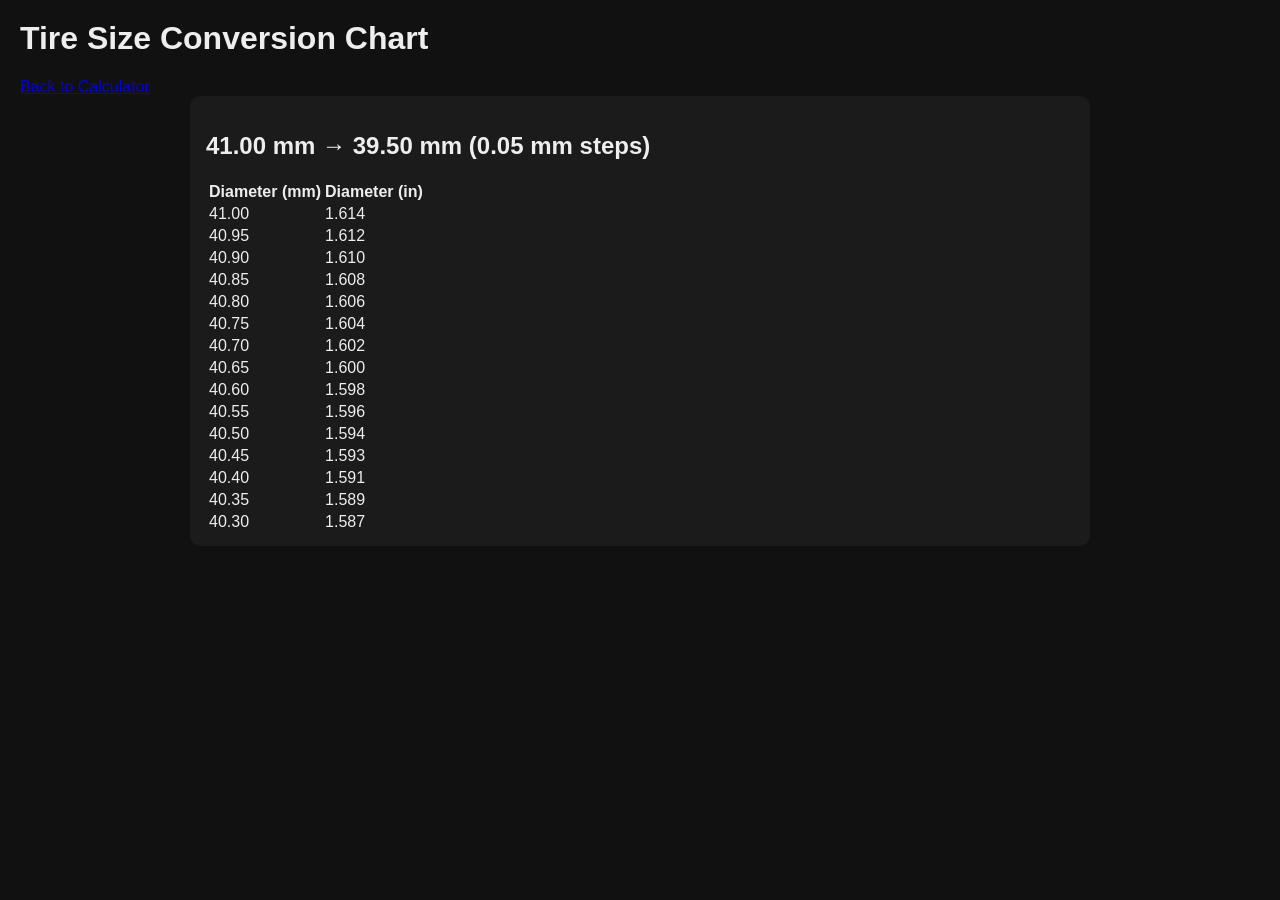
==== tires.html @ 50efd225 "Create tires.html" ====
<!DOCTYPE html>
<html lang="en">
<head>
  <meta charset="UTF-8">
  <title>Tire Size Conversion Chart</title>
  <link rel="stylesheet" href="style.css">
</head>
<body>
  <header>
    <h1>Tire Size Conversion Chart</h1>
    <nav>
      <a href="index.html" class="nav-link">Back to Calculator</a>
    </nav>
  </header>

  <main>
    <section class="card">
      <h2>41.00 mm → 39.50 mm (0.05 mm steps)</h2>
      <div class="scroll-container">
        <table id="tireTable">
          <thead>
            <tr>
              <th>Diameter (mm)</th>
              <th>Diameter (in)</th>
            </tr>
          </thead>
          <tbody>
            <!-- 41.00 → 39.50 mm, 0.05 mm steps -->
            <tr><td>41.00</td><td>1.614</td></tr>
            <tr><td>40.95</td><td>1.612</td></tr>
            <tr><td>40.90</td><td>1.610</td></tr>
            <tr><td>40.85</td><td>1.608</td></tr>
            <tr><td>40.80</td><td>1.606</td></tr>
            <tr><td>40.75</td><td>1.604</td></tr>
            <tr><td>40.70</td><td>1.602</td></tr>
            <tr><td>40.65</td><td>1.600</td></tr>
            <tr><td>40.60</td><td>1.598</td></tr>
            <tr><td>40.55</td><td>1.596</td></tr>
            <tr><td>40.50</td><td>1.594</td></tr>
            <tr><td>40.45</td><td>1.593</td></tr>
            <tr><td>40.40</td><td>1.591</td></tr>
            <tr><td>40.35</td><td>1.589</td></tr>
            <tr><td>40.30</td><td>1.587</td></tr>
            <tr><td>40.25</td><td>1.585</td></tr>
            <tr><td>40.20</td><td>1.583</td></tr>
            <tr><td>40.15</td><td>1.581</td></tr>
            <tr><td>40.10</td><td>1.579</td></tr>
            <tr><td>40.05</td><td>1.577</td></tr>
            <tr><td>40.00</td><td>1.575</td></tr>
            <tr><td>39.95</td><td>1.573</td></tr>
            <tr><td>39.90</td><td>1.571</td></tr>
            <tr><td>39.85</td><td>1.569</td></tr>
            <tr><td>39.80</td><td>1.567</td></tr>
            <tr><td>39.75</td><td>1.565</td></tr>
            <tr><td>39.70</td><td>1.563</td></tr>
            <tr><td>39.65</td><td>1.561</td></tr>
            <tr><td>39.60</td><td>1.559</td></tr>
            <tr><td>39.55</td><td>1.557</td></tr>
            <tr><td>39.50</td><td>1.555</td></tr>
          </tbody>
        </table>
      </div>
    </section>
  </main>
</body>
</html>
---- style.css ----
/* ============================
   GLOBAL
============================ */
body {
  background: #111;
  color: #eee;
  font-family: Arial, sans-serif;
  margin: 0;
  padding: 20px;
}

header h1 {
  margin-top: 0;
}

/* ============================
   CARDS
============================ */

.card {
  background: #1b1b1b;
  padding: 16px;
  margin-bottom: 20px;
  border-radius: 10px;
  /*width: 100%; */
  max-width: 900px;   /* NEW */
  margin: 0 auto;     /* NEW */
  box-sizing: border-box;
}

.input-row {
  display: flex;
  justify-content: space-between;
  gap: 12px;
  margin-bottom: 12px;
}

label {
  display: flex;
  flex-direction: column;
  width: 100%;
}

input,
select {
  padding: 6px;
  background: #222;
  color: #fff;
  border: 1px solid #444;
  border-radius: 6px;
}

/* ============================
   CONVERTED UNIT TEXT
============================ */
.converted {
  font-size: 0.85rem;
  color: #bbb;
  margin-top: 4px;
}

/* ============================
   LOCAL TABLE HEADER + CENTER BUTTON
============================ */
.local-header {
  display: flex;
  justify-content: space-between;
  align-items: center;
  margin-top: 12px;
  margin-bottom: 8px;
}

.center-btn {
  background: #333;
  color: #eee;
  border: 1px solid #555;
  border-radius: 999px;
  padding: 4px 12px;
  font-size: 0.85rem;
  cursor: pointer;
  transition: background 0.15s ease;
}

.center-btn:hover {
  background: #444;
}

/* ============================
   LOCAL TABLE SCROLL CONTAINER
============================ */
.local-scroll {
  width: 100%;
  max-width: 100%;
  max-height: 350px;
  overflow: auto;
  border: 1px solid #333;
  border-radius: 8px;
  box-sizing: border-box;
  scroll-behavior: smooth; /* smooth correction */
}

/* ============================
   LOCAL TABLE
============================ */
#localTable {
  /*width: max-content;  table can exceed card width */
  border-collapse: collapse;
}

#localTable th,
#localTable td {
  padding: 6px 10px;
  border: 1px solid #333;
  text-align: center;
  white-space: nowrap;
}

/* ============================
   COLOR CODING
============================ */
.current-gear {
  background: #00ff00 !important;
  color: #000 !important;
  font-weight: bold;
}

.legal-gear {
  background: #0a4f0a;
  color: #d0ffd0;
}

.illegal-gear {
  background: #1a1a1a;
  color: #666;
}

/* ============================
   ROLLOUT DISPLAY
============================ */
#rolloutPrimary {
  font-size: 1.1rem;
  margin-bottom: 2px;
}

#rolloutSecondary {
  font-size: 0.85rem;
  color: #bbb;
}

/* ============================
   RECOMMENDED TABLE
============================ */
.scroll-container {
  max-height: 350px;
  overflow: auto;
}

#recommended {
  width: 100%;
  border-collapse: collapse;
}

#recommended th,
#recommended td {
  padding: 6px 10px;
  border: 1px solid #333;
  text-align: center;
}

/* Legality text */
.good {
  color: #00ff7f;
}

.bad {
  color: #ff5555;
}
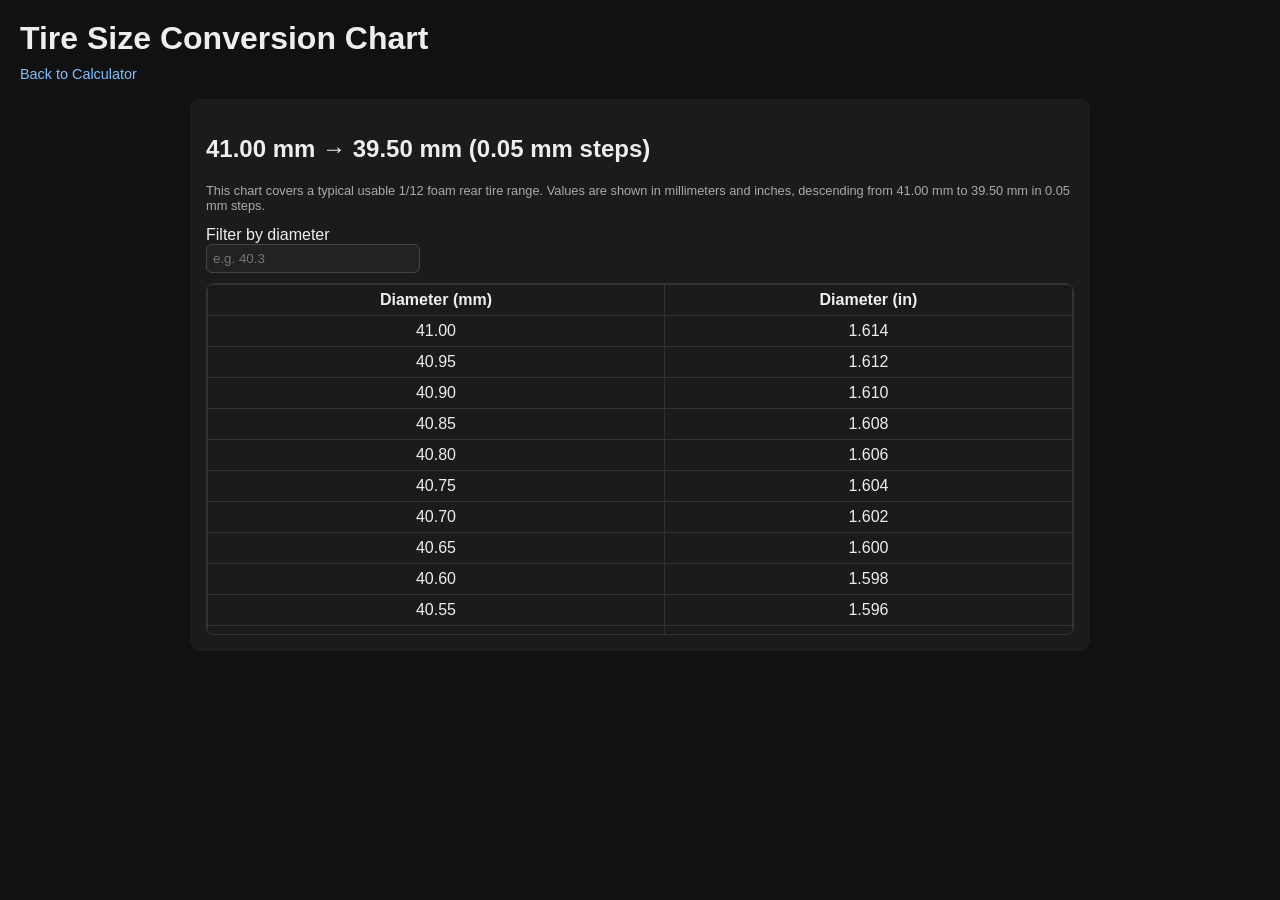
==== commit a067d89b: "Update tires.html" ====
--- a/tires.html
+++ b/tires.html
@@ -16,6 +16,18 @@
   <main>
     <section class="card">
       <h2>41.00 mm → 39.50 mm (0.05 mm steps)</h2>
+      <p class="hint">
+        This chart covers a typical usable 1/12 foam rear tire range. Values are shown in millimeters and inches,
+        descending from 41.00 mm to 39.50 mm in 0.05 mm steps.
+      </p>
+
+      <div class="tire-search">
+        <label>
+          Filter by diameter
+          <input type="text" id="tireFilter" placeholder="e.g. 40.3">
+        </label>
+      </div>
+
       <div class="scroll-container">
         <table id="tireTable">
           <thead>
@@ -25,7 +37,6 @@
             </tr>
           </thead>
           <tbody>
-            <!-- 41.00 → 39.50 mm, 0.05 mm steps -->
             <tr><td>41.00</td><td>1.614</td></tr>
             <tr><td>40.95</td><td>1.612</td></tr>
             <tr><td>40.90</td><td>1.610</td></tr>
@@ -62,5 +73,23 @@
       </div>
     </section>
   </main>
+
+  <script>
+    const tireFilter = document.getElementById("tireFilter");
+    const tireTableBody = document.querySelector("#tireTable tbody");
+
+    tireFilter.addEventListener("input", () => {
+      const q = tireFilter.value.trim().toLowerCase();
+      Array.from(tireTableBody.rows).forEach(row => {
+        const mm = row.cells[0].textContent.toLowerCase();
+        const inch = row.cells[1].textContent.toLowerCase();
+        if (!q || mm.includes(q) || inch.includes(q)) {
+          row.style.display = "";
+        } else {
+          row.style.display = "none";
+        }
+      });
+    });
+  </script>
 </body>
 </html>
--- a/style.css
+++ b/style.css
@@ -1,6 +1,4 @@
-/* ============================
-   GLOBAL
-============================ */
+/* GLOBAL */
 body {
   background: #111;
   color: #eee;
@@ -10,21 +8,35 @@
 }
 
 header h1 {
-  margin-top: 0;
-}
-
-/* ============================
-   CARDS
-============================ */
-
+  margin: 0;
+}
+
+header {
+  margin-bottom: 16px;
+}
+
+nav {
+  margin-top: 8px;
+}
+
+.nav-link {
+  color: #7fbfff;
+  text-decoration: none;
+  font-size: 0.9rem;
+}
+
+.nav-link:hover {
+  text-decoration: underline;
+}
+
+/* CARDS */
 .card {
   background: #1b1b1b;
   padding: 16px;
-  margin-bottom: 20px;
+  margin: 0 auto 20px auto;
   border-radius: 10px;
-  /*width: 100%; */
-  max-width: 900px;   /* NEW */
-  margin: 0 auto;     /* NEW */
+  width: 100%;
+  max-width: 900px;
   box-sizing: border-box;
 }
 
@@ -50,18 +62,14 @@
   border-radius: 6px;
 }
 
-/* ============================
-   CONVERTED UNIT TEXT
-============================ */
+/* CONVERTED UNIT TEXT */
 .converted {
   font-size: 0.85rem;
   color: #bbb;
   margin-top: 4px;
 }
 
-/* ============================
-   LOCAL TABLE HEADER + CENTER BUTTON
-============================ */
+/* LOCAL TABLE HEADER + CENTER BUTTON */
 .local-header {
   display: flex;
   justify-content: space-between;
@@ -85,26 +93,20 @@
   background: #444;
 }
 
-/* ============================
-   LOCAL TABLE SCROLL CONTAINER
-============================ */
+/* LOCAL TABLE CONTAINER */
 .local-scroll {
   width: 100%;
   max-width: 100%;
-  max-height: 350px;
-  overflow: auto;
   border: 1px solid #333;
   border-radius: 8px;
   box-sizing: border-box;
-  scroll-behavior: smooth; /* smooth correction */
-}
-
-/* ============================
-   LOCAL TABLE
-============================ */
+  overflow: hidden;
+}
+
+/* LOCAL TABLE */
 #localTable {
-  /*width: max-content;  table can exceed card width */
   border-collapse: collapse;
+  margin: 0 auto;
 }
 
 #localTable th,
@@ -113,11 +115,30 @@
   border: 1px solid #333;
   text-align: center;
   white-space: nowrap;
-}
-
-/* ============================
-   COLOR CODING
-============================ */
+  background: #1b1b1b;
+}
+
+/* Sticky header row */
+#localTable thead th {
+  position: sticky;
+  top: 0;
+  z-index: 20;
+}
+
+/* Sticky left column */
+#localTable td:first-child,
+#localTable th.sticky-corner {
+  position: sticky;
+  left: 0;
+  z-index: 15;
+}
+
+/* Top-left corner cell */
+#localTable th.sticky-corner {
+  z-index: 30;
+}
+
+/* COLOR CODING */
 .current-gear {
   background: #00ff00 !important;
   color: #000 !important;
@@ -134,9 +155,20 @@
   color: #666;
 }
 
-/* ============================
-   ROLLOUT DISPLAY
-============================ */
+/* Cursor cell (preview) */
+.cursor-cell {
+  outline: 2px solid #00aaff;
+  outline-offset: -2px;
+}
+
+/* Header highlight for selected spur/pinion */
+.header-highlight {
+  background: #2d5f2d !important;
+  color: #d8ffd8 !important;
+  font-weight: bold;
+}
+
+/* ROLLOUT DISPLAY */
 #rolloutPrimary {
   font-size: 1.1rem;
   margin-bottom: 2px;
@@ -147,21 +179,24 @@
   color: #bbb;
 }
 
-/* ============================
-   RECOMMENDED TABLE
-============================ */
+/* RECOMMENDED & TIRE TABLES */
 .scroll-container {
   max-height: 350px;
   overflow: auto;
-}
-
-#recommended {
+  border: 1px solid #333;
+  border-radius: 8px;
+}
+
+#recommended,
+#tireTable {
   width: 100%;
   border-collapse: collapse;
 }
 
 #recommended th,
-#recommended td {
+#recommended td,
+#tireTable th,
+#tireTable td {
   padding: 6px 10px;
   border: 1px solid #333;
   text-align: center;
@@ -175,3 +210,19 @@
 .bad {
   color: #ff5555;
 }
+
+/* MISC */
+.hint {
+  font-size: 0.8rem;
+  color: #aaa;
+  margin-top: 8px;
+}
+
+/* TIRE PAGE SEARCH */
+.tire-search {
+  margin-bottom: 10px;
+}
+
+.tire-search input {
+  width: 200px;
+}
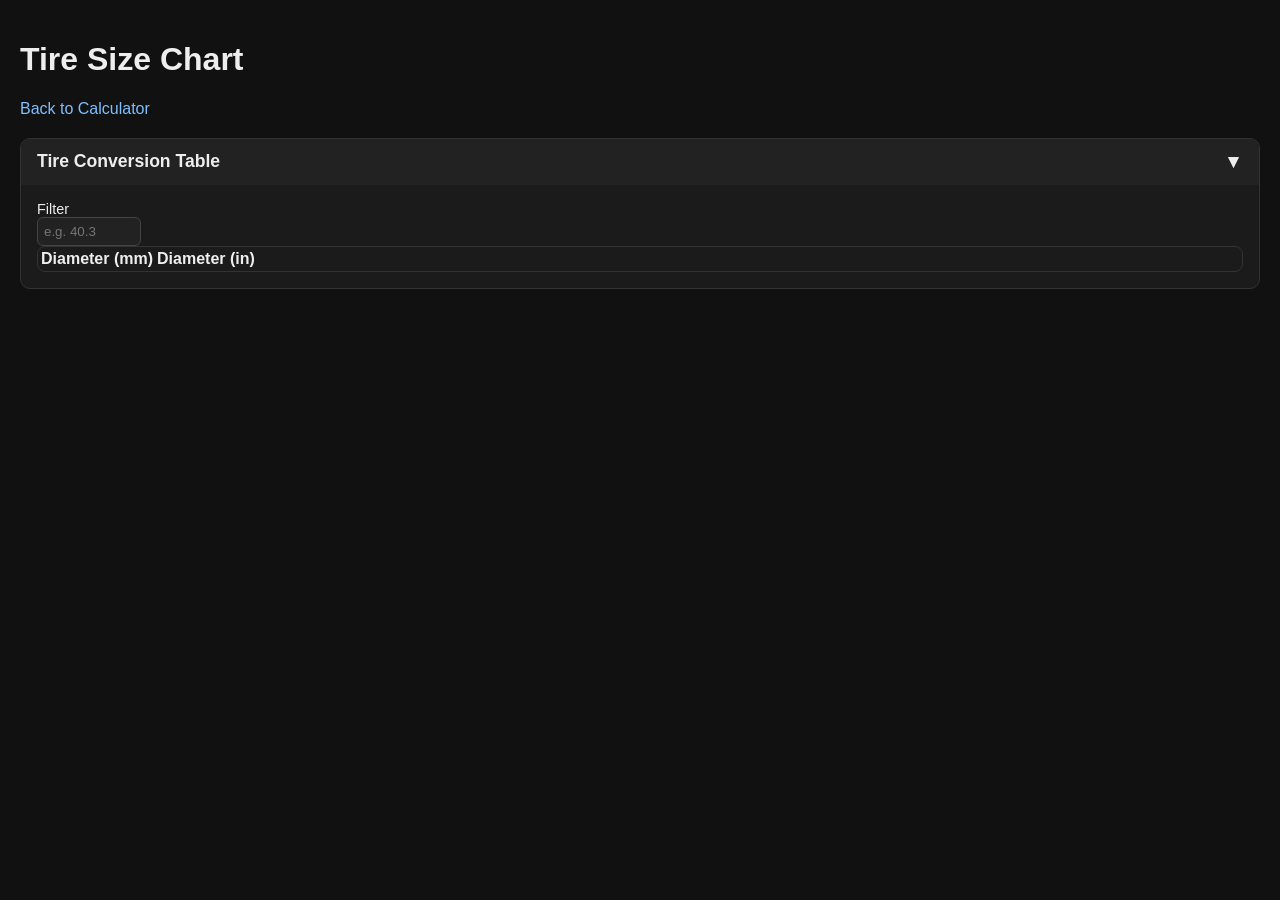
==== commit 9bcbc031: "Update tires.html" ====
--- a/tires.html
+++ b/tires.html
@@ -2,28 +2,27 @@
 <html lang="en">
 <head>
   <meta charset="UTF-8">
-  <title>Tire Size Conversion Chart</title>
+  <title>Tire Size Chart</title>
   <link rel="stylesheet" href="style.css">
 </head>
 <body>
+
   <header>
-    <h1>Tire Size Conversion Chart</h1>
+    <h1>Tire Size Chart</h1>
     <nav>
       <a href="index.html" class="nav-link">Back to Calculator</a>
     </nav>
   </header>
 
-  <main>
-    <section class="card">
-      <h2>41.00 mm → 39.50 mm (0.05 mm steps)</h2>
-      <p class="hint">
-        This chart covers a typical usable 1/12 foam rear tire range. Values are shown in millimeters and inches,
-        descending from 41.00 mm to 39.50 mm in 0.05 mm steps.
-      </p>
+  <section class="card">
+    <div class="card-header">
+      <h2>Tire Conversion Table</h2>
+      <span class="collapse-arrow">▼</span>
+    </div>
 
+    <div class="card-content">
       <div class="tire-search">
-        <label>
-          Filter by diameter
+        <label>Filter
           <input type="text" id="tireFilter" placeholder="e.g. 40.3">
         </label>
       </div>
@@ -37,44 +36,22 @@
             </tr>
           </thead>
           <tbody>
-            <tr><td>41.00</td><td>1.614</td></tr>
-            <tr><td>40.95</td><td>1.612</td></tr>
-            <tr><td>40.90</td><td>1.610</td></tr>
-            <tr><td>40.85</td><td>1.608</td></tr>
-            <tr><td>40.80</td><td>1.606</td></tr>
-            <tr><td>40.75</td><td>1.604</td></tr>
-            <tr><td>40.70</td><td>1.602</td></tr>
-            <tr><td>40.65</td><td>1.600</td></tr>
-            <tr><td>40.60</td><td>1.598</td></tr>
-            <tr><td>40.55</td><td>1.596</td></tr>
-            <tr><td>40.50</td><td>1.594</td></tr>
-            <tr><td>40.45</td><td>1.593</td></tr>
-            <tr><td>40.40</td><td>1.591</td></tr>
-            <tr><td>40.35</td><td>1.589</td></tr>
-            <tr><td>40.30</td><td>1.587</td></tr>
-            <tr><td>40.25</td><td>1.585</td></tr>
-            <tr><td>40.20</td><td>1.583</td></tr>
-            <tr><td>40.15</td><td>1.581</td></tr>
-            <tr><td>40.10</td><td>1.579</td></tr>
-            <tr><td>40.05</td><td>1.577</td></tr>
-            <tr><td>40.00</td><td>1.575</td></tr>
-            <tr><td>39.95</td><td>1.573</td></tr>
-            <tr><td>39.90</td><td>1.571</td></tr>
-            <tr><td>39.85</td><td>1.569</td></tr>
-            <tr><td>39.80</td><td>1.567</td></tr>
-            <tr><td>39.75</td><td>1.565</td></tr>
-            <tr><td>39.70</td><td>1.563</td></tr>
-            <tr><td>39.65</td><td>1.561</td></tr>
-            <tr><td>39.60</td><td>1.559</td></tr>
-            <tr><td>39.55</td><td>1.557</td></tr>
-            <tr><td>39.50</td><td>1.555</td></tr>
+            <!-- table rows unchanged -->
           </tbody>
         </table>
       </div>
-    </section>
-  </main>
+    </div>
+  </section>
 
   <script>
+    // collapse behavior
+    document.querySelectorAll(".collapsible .card-header").forEach(header => {
+      header.addEventListener("click", () => {
+        header.parentElement.classList.toggle("collapsed");
+      });
+    });
+
+    // filter logic
     const tireFilter = document.getElementById("tireFilter");
     const tireTableBody = document.querySelector("#tireTable tbody");
 
@@ -83,13 +60,10 @@
       Array.from(tireTableBody.rows).forEach(row => {
         const mm = row.cells[0].textContent.toLowerCase();
         const inch = row.cells[1].textContent.toLowerCase();
-        if (!q || mm.includes(q) || inch.includes(q)) {
-          row.style.display = "";
-        } else {
-          row.style.display = "none";
-        }
+        row.style.display = (!q || mm.includes(q) || inch.includes(q)) ? "" : "none";
       });
     });
   </script>
+
 </body>
 </html>
--- a/style.css
+++ b/style.css
@@ -7,22 +7,13 @@
   padding: 20px;
 }
 
-header h1 {
-  margin: 0;
-}
-
 header {
-  margin-bottom: 16px;
-}
-
-nav {
-  margin-top: 8px;
+  margin-bottom: 20px;
 }
 
 .nav-link {
   color: #7fbfff;
   text-decoration: none;
-  font-size: 0.9rem;
 }
 
 .nav-link:hover {
@@ -32,197 +23,191 @@
 /* CARDS */
 .card {
   background: #1b1b1b;
-  padding: 16px;
-  margin: 0 auto 20px auto;
   border-radius: 10px;
-  width: 100%;
-  max-width: 900px;
-  box-sizing: border-box;
-}
-
-.input-row {
+  margin-bottom: 20px;
+  overflow: hidden;
+  border: 1px solid #333;
+}
+
+/* COLLAPSIBLE HEADER */
+.card-header {
+  background: #222;
+  padding: 12px 16px;
   display: flex;
   justify-content: space-between;
-  gap: 12px;
-  margin-bottom: 12px;
+  align-items: center;
+  cursor: pointer;
+  user-select: none;
+}
+
+.card-header h2 {
+  margin: 0;
+  font-size: 1.1rem;
+}
+
+.collapse-arrow {
+  font-size: 1.2rem;
+  transition: transform 0.5s ease;
+}
+
+/* COLLAPSED STATE */
+.card.collapsed .collapse-arrow {
+  transform: rotate(-90deg);
+}
+
+.card-content {
+  padding: 16px;
+  opacity: 1;
+  max-height: 2000px;
+  overflow: hidden;
+  transition:
+    max-height 0.5s ease,
+    opacity 0.5s ease;
+}
+
+.card.collapsed .card-content {
+  max-height: 0;
+  opacity: 0;
+  padding-top: 0;
+  padding-bottom: 0;
+}
+
+/* INLINE INPUT ROW */
+.input-row.inline {
+  display: flex;
+  gap: 20px;
+  flex-wrap: wrap;
 }
 
 label {
   display: flex;
   flex-direction: column;
-  width: 100%;
+  font-size: 0.9rem;
 }
 
 input,
 select {
-  padding: 6px;
   background: #222;
   color: #fff;
   border: 1px solid #444;
+  padding: 6px;
   border-radius: 6px;
-}
-
-/* CONVERTED UNIT TEXT */
+  width: 90px;
+}
+
 .converted {
-  font-size: 0.85rem;
+  font-size: 0.8rem;
   color: #bbb;
   margin-top: 4px;
 }
 
-/* LOCAL TABLE HEADER + CENTER BUTTON */
-.local-header {
-  display: flex;
-  justify-content: space-between;
-  align-items: center;
-  margin-top: 12px;
-  margin-bottom: 8px;
-}
-
+.teeth-range {
+  margin-top: 4px;
+  font-size: 0.8rem;
+  color: #ccc;
+}
+
+/* LOCAL TABLE */
+.local-scroll {
+  border: 1px solid #333;
+  border-radius: 8px;
+  overflow: auto;
+}
+
+#localTable {
+  border-collapse: collapse;
+  width: 100%;
+}
+
+#localTable th,
+#localTable td {
+  border: 1px solid #333;
+  padding: 8px 10px;
+  text-align: center;
+  background: #1b1b1b;
+}
+
+/* Sticky headers */
+#localTable thead th {
+  position: sticky;
+  top: 0;
+  background: #222;
+  z-index: 20;
+}
+
+#localTable td:first-child,
+#localTable th.sticky-corner {
+  position: sticky;
+  left: 0;
+  background: #222;
+  z-index: 25;
+}
+
+/* COLOR CODING */
+.current-gear {
+  background: #00ff00 !important;
+  color: #000 !important;
+  font-weight: bold;
+}
+
+.legal-gear {
+  background: #0a4f0a;
+  color: #d0ffd0;
+}
+
+.illegal-gear {
+  background: #1a1a1a;
+  color: #666;
+}
+
+.cursor-cell {
+  outline: 2px solid #00aaff;
+  outline-offset: -2px;
+}
+
+.header-highlight {
+  background: #2d5f2d !important;
+  color: #d8ffd8 !important;
+}
+
+/* RECOMMENDED TABLE */
+.scroll-container {
+  max-height: 350px;
+  overflow: auto;
+  border: 1px solid #333;
+  border-radius: 8px;
+}
+
+#recommended {
+  width: 100%;
+  border-collapse: collapse;
+}
+
+#recommended th,
+#recommended td {
+  border: 1px solid #333;
+  padding: 6px 10px;
+  text-align: center;
+  background: #1b1b1b;
+}
+
+/* BUTTON */
 .center-btn {
   background: #333;
   color: #eee;
   border: 1px solid #555;
   border-radius: 999px;
-  padding: 4px 12px;
-  font-size: 0.85rem;
+  padding: 6px 14px;
   cursor: pointer;
-  transition: background 0.15s ease;
+  margin-bottom: 10px;
 }
 
 .center-btn:hover {
   background: #444;
 }
 
-/* LOCAL TABLE CONTAINER */
-.local-scroll {
-  width: 100%;
-  max-width: 100%;
-  border: 1px solid #333;
-  border-radius: 8px;
-  box-sizing: border-box;
-  overflow: hidden;
-}
-
-/* LOCAL TABLE */
-#localTable {
-  border-collapse: collapse;
-  margin: 0 auto;
-}
-
-#localTable th,
-#localTable td {
-  padding: 6px 10px;
-  border: 1px solid #333;
-  text-align: center;
-  white-space: nowrap;
-  background: #1b1b1b;
-}
-
-/* Sticky header row */
-#localTable thead th {
-  position: sticky;
-  top: 0;
-  z-index: 20;
-}
-
-/* Sticky left column */
-#localTable td:first-child,
-#localTable th.sticky-corner {
-  position: sticky;
-  left: 0;
-  z-index: 15;
-}
-
-/* Top-left corner cell */
-#localTable th.sticky-corner {
-  z-index: 30;
-}
-
-/* COLOR CODING */
-.current-gear {
-  background: #00ff00 !important;
-  color: #000 !important;
-  font-weight: bold;
-}
-
-.legal-gear {
-  background: #0a4f0a;
-  color: #d0ffd0;
-}
-
-.illegal-gear {
-  background: #1a1a1a;
-  color: #666;
-}
-
-/* Cursor cell (preview) */
-.cursor-cell {
-  outline: 2px solid #00aaff;
-  outline-offset: -2px;
-}
-
-/* Header highlight for selected spur/pinion */
-.header-highlight {
-  background: #2d5f2d !important;
-  color: #d8ffd8 !important;
-  font-weight: bold;
-}
-
-/* ROLLOUT DISPLAY */
-#rolloutPrimary {
-  font-size: 1.1rem;
-  margin-bottom: 2px;
-}
-
-#rolloutSecondary {
-  font-size: 0.85rem;
-  color: #bbb;
-}
-
-/* RECOMMENDED & TIRE TABLES */
-.scroll-container {
-  max-height: 350px;
-  overflow: auto;
-  border: 1px solid #333;
-  border-radius: 8px;
-}
-
-#recommended,
-#tireTable {
-  width: 100%;
-  border-collapse: collapse;
-}
-
-#recommended th,
-#recommended td,
-#tireTable th,
-#tireTable td {
-  padding: 6px 10px;
-  border: 1px solid #333;
-  text-align: center;
-}
-
-/* Legality text */
-.good {
-  color: #00ff7f;
-}
-
-.bad {
-  color: #ff5555;
-}
-
-/* MISC */
+/* HINT */
 .hint {
   font-size: 0.8rem;
   color: #aaa;
-  margin-top: 8px;
-}
-
-/* TIRE PAGE SEARCH */
-.tire-search {
-  margin-bottom: 10px;
-}
-
-.tire-search input {
-  width: 200px;
-}
+}
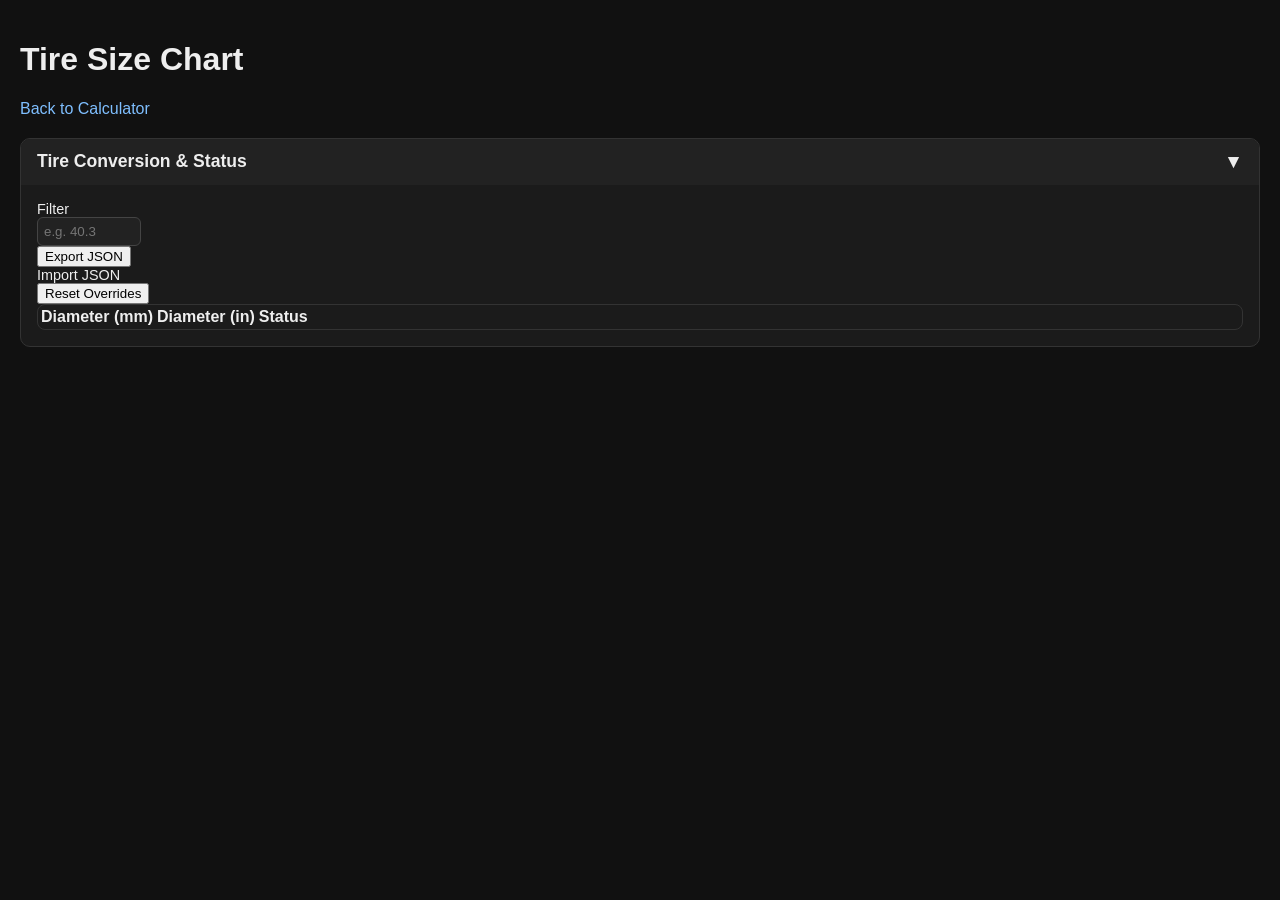
==== commit babe0d86: "Update tires.html" ====
--- a/tires.html
+++ b/tires.html
@@ -14,17 +14,26 @@
     </nav>
   </header>
 
-  <section class="card">
+  <section class="card collapsible expanded">
     <div class="card-header">
-      <h2>Tire Conversion Table</h2>
+      <h2>Tire Conversion & Status</h2>
       <span class="collapse-arrow">▼</span>
     </div>
 
     <div class="card-content">
-      <div class="tire-search">
+      <div class="tire-toolbar">
         <label>Filter
           <input type="text" id="tireFilter" placeholder="e.g. 40.3">
         </label>
+
+        <button id="exportTireJson">Export JSON</button>
+
+        <label>
+          Import JSON
+          <input type="file" id="importTireJson" accept="application/json" style="display:none;">
+        </label>
+
+        <button id="resetTireOverrides">Reset Overrides</button>
       </div>
 
       <div class="scroll-container">
@@ -33,37 +42,17 @@
             <tr>
               <th>Diameter (mm)</th>
               <th>Diameter (in)</th>
+              <th>Status</th>
             </tr>
           </thead>
           <tbody>
-            <!-- table rows unchanged -->
+            <!-- rows built by JS -->
           </tbody>
         </table>
       </div>
     </div>
   </section>
 
-  <script>
-    // collapse behavior
-    document.querySelectorAll(".collapsible .card-header").forEach(header => {
-      header.addEventListener("click", () => {
-        header.parentElement.classList.toggle("collapsed");
-      });
-    });
-
-    // filter logic
-    const tireFilter = document.getElementById("tireFilter");
-    const tireTableBody = document.querySelector("#tireTable tbody");
-
-    tireFilter.addEventListener("input", () => {
-      const q = tireFilter.value.trim().toLowerCase();
-      Array.from(tireTableBody.rows).forEach(row => {
-        const mm = row.cells[0].textContent.toLowerCase();
-        const inch = row.cells[1].textContent.toLowerCase();
-        row.style.display = (!q || mm.includes(q) || inch.includes(q)) ? "" : "none";
-      });
-    });
-  </script>
-
+  <script src="script.js"></script>
 </body>
 </html>
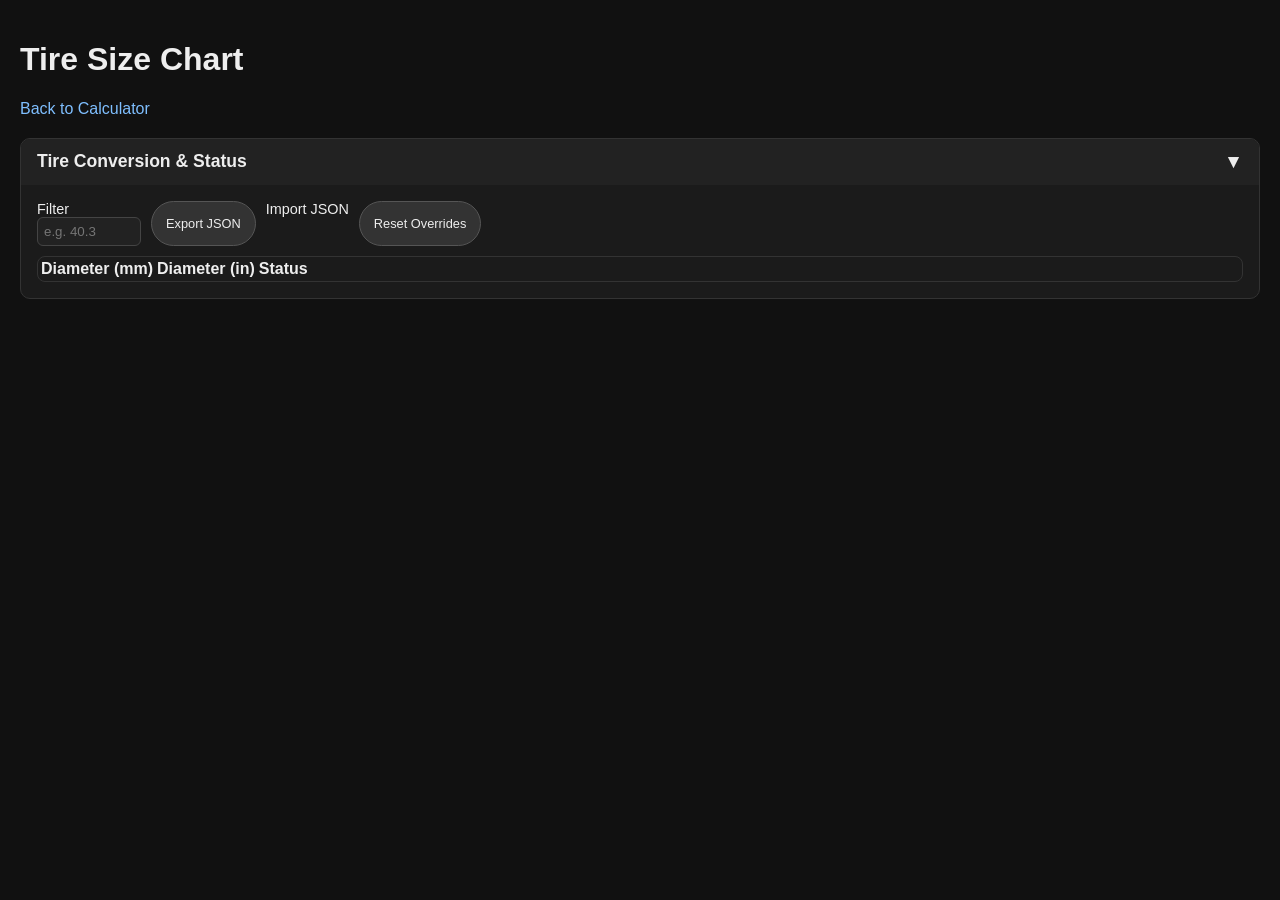
==== commit 63b80a87: "Update tires.html" ====
--- a/tires.html
+++ b/tires.html
@@ -21,6 +21,7 @@
     </div>
 
     <div class="card-content">
+
       <div class="tire-toolbar">
         <label>Filter
           <input type="text" id="tireFilter" placeholder="e.g. 40.3">
@@ -28,7 +29,7 @@
 
         <button id="exportTireJson">Export JSON</button>
 
-        <label>
+        <label class="import-label">
           Import JSON
           <input type="file" id="importTireJson" accept="application/json" style="display:none;">
         </label>
@@ -50,6 +51,7 @@
           </tbody>
         </table>
       </div>
+
     </div>
   </section>
 
--- a/style.css
+++ b/style.css
@@ -211,3 +211,59 @@
   font-size: 0.8rem;
   color: #aaa;
 }
+
+/* TIRE STATUS COLORS */
+.tire-status-NEW {
+  background: #0a4f0a;
+  color: #d0ffd0;
+}
+
+.tire-status-CUT {
+  background: #003f7f;
+  color: #d0e8ff;
+}
+
+.tire-status-OLD {
+  background: #7f6a00;
+  color: #fff4c2;
+}
+
+.tire-status-DO_NOT_USE {
+  background: #5f0000;
+  color: #ffd0d0;
+}
+
+.tire-status-AUTO {
+  /* no special background */
+}
+
+.tire-status-select {
+  background: #222;
+  color: #eee;
+  border: 1px solid #444;
+  border-radius: 6px;
+  padding: 4px;
+  font-size: 0.8rem;
+}
+
+.tire-toolbar {
+  display: flex;
+  gap: 10px;
+  margin-bottom: 10px;
+  flex-wrap: wrap;
+}
+
+.tire-toolbar button,
+.tire-toolbar label input[type="file"] {
+  background: #333;
+  color: #eee;
+  border: 1px solid #555;
+  border-radius: 999px;
+  padding: 6px 14px;
+  cursor: pointer;
+  font-size: 0.8rem;
+}
+
+.tire-toolbar button:hover {
+  background: #444;
+}
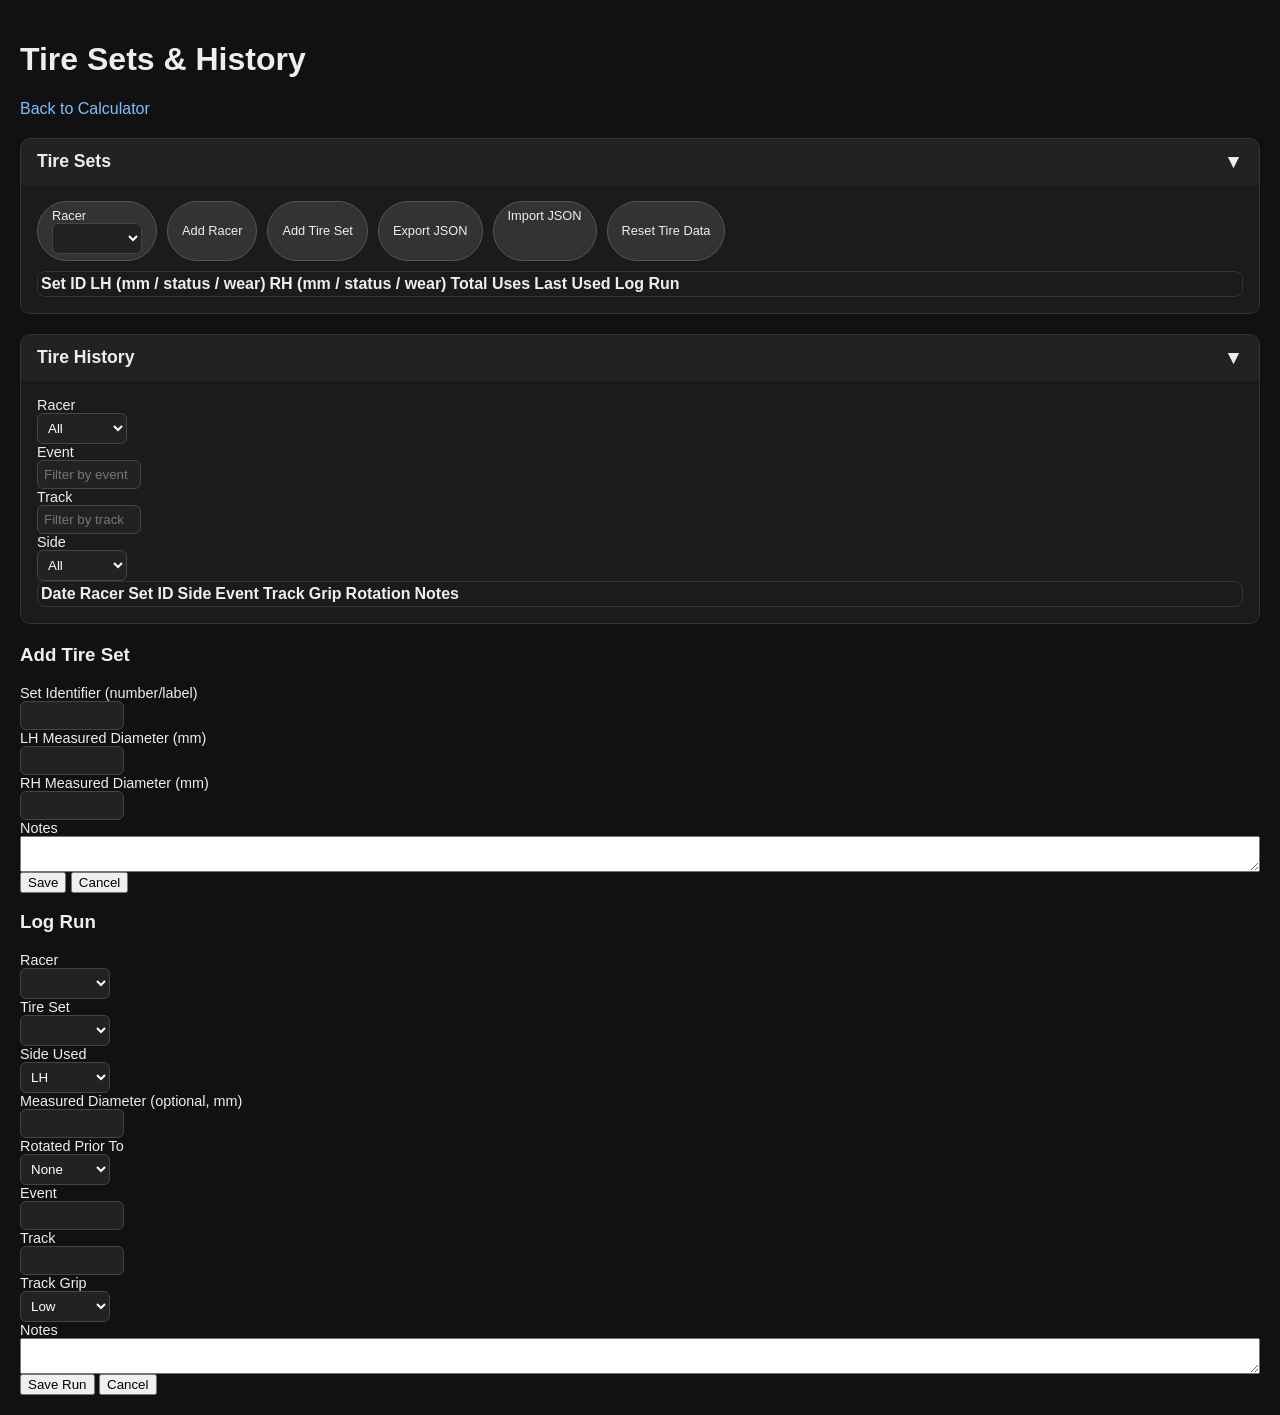
==== commit 0996e366: "Update tires.html" ====
--- a/tires.html
+++ b/tires.html
@@ -2,30 +2,33 @@
 <html lang="en">
 <head>
   <meta charset="UTF-8">
-  <title>Tire Size Chart</title>
+  <title>Tire Sets & History</title>
   <link rel="stylesheet" href="style.css">
 </head>
 <body>
 
   <header>
-    <h1>Tire Size Chart</h1>
+    <h1>Tire Sets & History</h1>
     <nav>
       <a href="index.html" class="nav-link">Back to Calculator</a>
     </nav>
   </header>
 
+  <!-- TIRE SETS CARD -->
   <section class="card collapsible expanded">
     <div class="card-header">
-      <h2>Tire Conversion & Status</h2>
+      <h2>Tire Sets</h2>
       <span class="collapse-arrow">▼</span>
     </div>
 
     <div class="card-content">
+      <div class="tire-toolbar">
+        <label>Racer
+          <select id="racerSelect"></select>
+        </label>
 
-      <div class="tire-toolbar">
-        <label>Filter
-          <input type="text" id="tireFilter" placeholder="e.g. 40.3">
-        </label>
+        <button id="addRacerBtn">Add Racer</button>
+        <button id="addTireSetBtn">Add Tire Set</button>
 
         <button id="exportTireJson">Export JSON</button>
 
@@ -34,16 +37,19 @@
           <input type="file" id="importTireJson" accept="application/json" style="display:none;">
         </label>
 
-        <button id="resetTireOverrides">Reset Overrides</button>
+        <button id="resetTireData">Reset Tire Data</button>
       </div>
 
       <div class="scroll-container">
-        <table id="tireTable">
+        <table id="tireSetTable">
           <thead>
             <tr>
-              <th>Diameter (mm)</th>
-              <th>Diameter (in)</th>
-              <th>Status</th>
+              <th>Set ID</th>
+              <th>LH (mm / status / wear)</th>
+              <th>RH (mm / status / wear)</th>
+              <th>Total Uses</th>
+              <th>Last Used</th>
+              <th>Log Run</th>
             </tr>
           </thead>
           <tbody>
@@ -51,9 +57,142 @@
           </tbody>
         </table>
       </div>
-
     </div>
   </section>
+
+  <!-- TIRE HISTORY CARD -->
+  <section class="card collapsible expanded">
+    <div class="card-header">
+      <h2>Tire History</h2>
+      <span class="collapse-arrow">▼</span>
+    </div>
+
+    <div class="card-content">
+      <div class="tire-history-toolbar">
+        <label>Racer
+          <select id="historyRacerFilter">
+            <option value="ALL">All</option>
+          </select>
+        </label>
+        <label>Event
+          <input type="text" id="historyEventFilter" placeholder="Filter by event">
+        </label>
+        <label>Track
+          <input type="text" id="historyTrackFilter" placeholder="Filter by track">
+        </label>
+        <label>Side
+          <select id="historySideFilter">
+            <option value="ALL">All</option>
+            <option value="LH">LH</option>
+            <option value="RH">RH</option>
+          </select>
+        </label>
+      </div>
+
+      <div class="scroll-container">
+        <table id="tireHistoryTable">
+          <thead>
+            <tr>
+              <th>Date</th>
+              <th>Racer</th>
+              <th>Set ID</th>
+              <th>Side</th>
+              <th>Event</th>
+              <th>Track</th>
+              <th>Grip</th>
+              <th>Rotation</th>
+              <th>Notes</th>
+            </tr>
+          </thead>
+          <tbody>
+            <!-- history rows built by JS -->
+          </tbody>
+        </table>
+      </div>
+    </div>
+  </section>
+
+  <!-- ADD TIRE SET MODAL -->
+  <div id="addTireSetModal" class="modal hidden">
+    <div class="modal-content">
+      <h3>Add Tire Set</h3>
+      <label>Set Identifier (number/label)
+        <input type="text" id="newSetId">
+      </label>
+      <label>LH Measured Diameter (mm)
+        <input type="number" id="newSetLhMm" step="0.01">
+      </label>
+      <label>RH Measured Diameter (mm)
+        <input type="number" id="newSetRhMm" step="0.01">
+      </label>
+      <label>Notes
+        <textarea id="newSetNotes"></textarea>
+      </label>
+      <div class="modal-actions">
+        <button id="saveNewSetBtn">Save</button>
+        <button class="secondary" id="cancelNewSetBtn">Cancel</button>
+      </div>
+    </div>
+  </div>
+
+  <!-- LOG RUN MODAL -->
+  <div id="logRunModal" class="modal hidden">
+    <div class="modal-content">
+      <h3>Log Run</h3>
+
+      <label>Racer
+        <select id="logRacer"></select>
+      </label>
+
+      <label>Tire Set
+        <select id="logSetId"></select>
+      </label>
+
+      <label>Side Used
+        <select id="logSide">
+          <option value="LH">LH</option>
+          <option value="RH">RH</option>
+        </select>
+      </label>
+
+      <label>Measured Diameter (optional, mm)
+        <input type="number" id="logMeasured" step="0.01">
+      </label>
+
+      <label>Rotated Prior To
+        <select id="logRotation">
+          <option value="NONE">None</option>
+          <option value="LH_TO_RH">LH → RH</option>
+          <option value="RH_TO_LH">RH → LH</option>
+        </select>
+      </label>
+
+      <label>Event
+        <input type="text" id="logEvent">
+      </label>
+
+      <label>Track
+        <input type="text" id="logTrack">
+      </label>
+
+      <label>Track Grip
+        <select id="logGrip">
+          <option value="LOW">Low</option>
+          <option value="MEDIUM">Medium</option>
+          <option value="HIGH">High</option>
+        </select>
+      </label>
+
+      <label>Notes
+        <textarea id="logNotes"></textarea>
+      </label>
+
+      <div class="modal-actions">
+        <button id="saveLogRunBtn">Save Run</button>
+        <button class="secondary" id="cancelLogRunBtn">Cancel</button>
+      </div>
+    </div>
+  </div>
 
   <script src="script.js"></script>
 </body>
--- a/style.css
+++ b/style.css
@@ -267,3 +267,54 @@
 .tire-toolbar button:hover {
   background: #444;
 }
+/* TIRE STATUS COLORS */
+.tire-status-NEW {
+  background: #0a4f0a;
+  color: #d0ffd0;
+}
+
+.tire-status-CUT {
+  background: #003f7f;
+  color: #d0e8ff;
+}
+
+.tire-status-OLD {
+  background: #7f6a00;
+  color: #fff4c2;
+}
+
+.tire-status-DO_NOT_USE {
+  background: #5f0000;
+  color: #ffd0d0;
+}
+
+.tire-status-select {
+  background: #222;
+  color: #eee;
+  border: 1px solid #444;
+  border-radius: 6px;
+  padding: 4px;
+  font-size: 0.8rem;
+}
+
+.tire-toolbar {
+  display: flex;
+  gap: 10px;
+  margin-bottom: 10px;
+  flex-wrap: wrap;
+}
+
+.tire-toolbar button,
+.tire-toolbar label {
+  background: #333;
+  color: #eee;
+  border: 1px solid #555;
+  border-radius: 999px;
+  padding: 6px 14px;
+  cursor: pointer;
+  font-size: 0.8rem;
+}
+
+.tire-toolbar button:hover {
+  background: #444;
+}
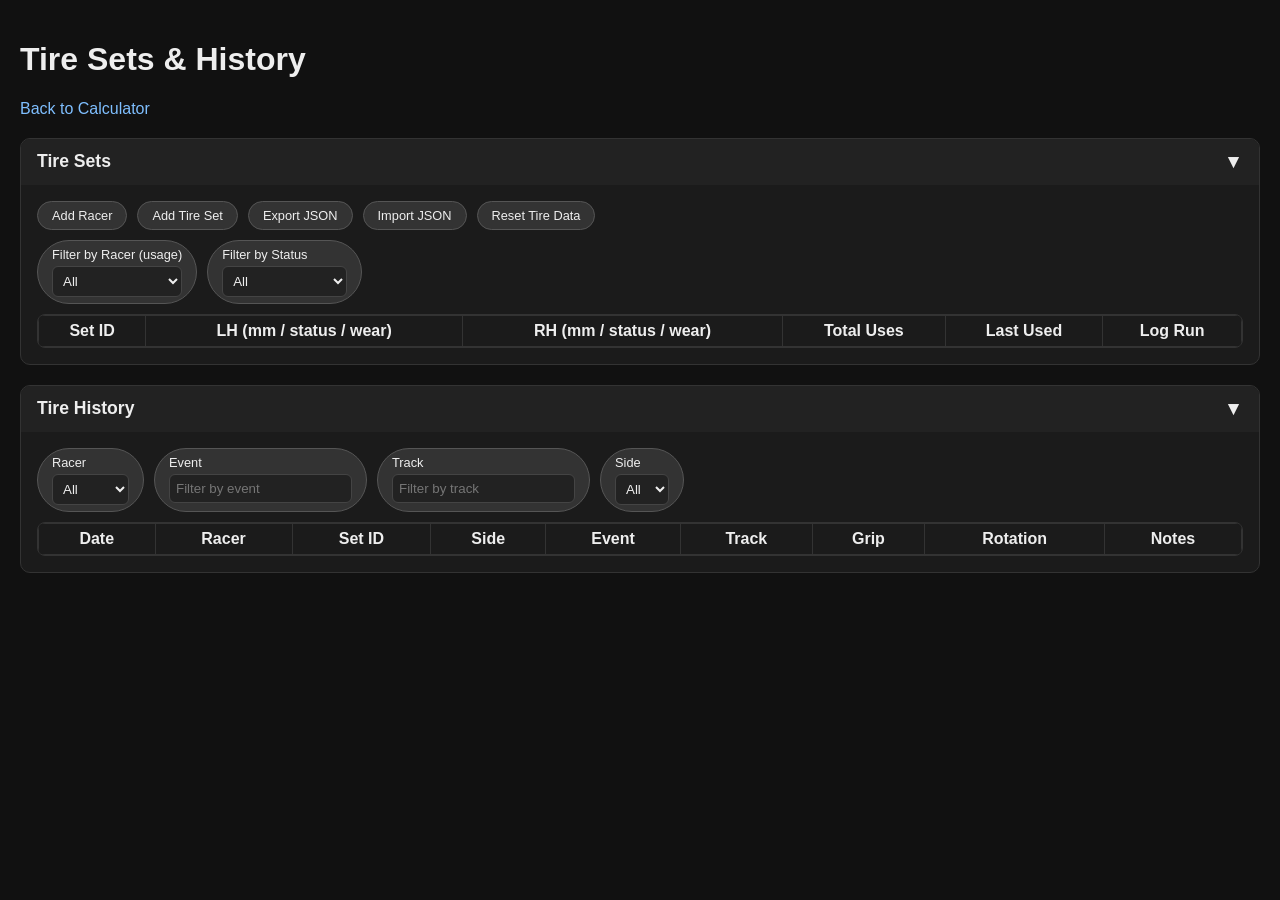
==== commit a0bca1fa: "Update tires.html" ====
--- a/tires.html
+++ b/tires.html
@@ -23,10 +23,6 @@
 
     <div class="card-content">
       <div class="tire-toolbar">
-        <label>Racer
-          <select id="racerSelect"></select>
-        </label>
-
         <button id="addRacerBtn">Add Racer</button>
         <button id="addTireSetBtn">Add Tire Set</button>
 
@@ -38,6 +34,24 @@
         </label>
 
         <button id="resetTireData">Reset Tire Data</button>
+      </div>
+
+      <div class="tire-history-toolbar" style="margin-bottom:10px;">
+        <label>Filter by Racer (usage)
+          <select id="tireSetRacerFilter">
+            <option value="ALL">All</option>
+          </select>
+        </label>
+
+        <label>Filter by Status
+          <select id="tireSetStatusFilter">
+            <option value="ALL">All</option>
+            <option value="NEW">NEW</option>
+            <option value="CUT">CUT</option>
+            <option value="OLD">OLD</option>
+            <option value="DO_NOT_USE">DO_NOT_USE</option>
+          </select>
+        </label>
       </div>
 
       <div class="scroll-container">
@@ -52,9 +66,7 @@
               <th>Log Run</th>
             </tr>
           </thead>
-          <tbody>
-            <!-- rows built by JS -->
-          </tbody>
+          <tbody></tbody>
         </table>
       </div>
     </div>
@@ -104,9 +116,7 @@
               <th>Notes</th>
             </tr>
           </thead>
-          <tbody>
-            <!-- history rows built by JS -->
-          </tbody>
+          <tbody></tbody>
         </table>
       </div>
     </div>
--- a/style.css
+++ b/style.css
@@ -50,7 +50,6 @@
   transition: transform 0.5s ease;
 }
 
-/* COLLAPSED STATE */
 .card.collapsed .collapse-arrow {
   transform: rotate(-90deg);
 }
@@ -72,7 +71,7 @@
   padding-bottom: 0;
 }
 
-/* INLINE INPUT ROW */
+/* INPUT ROWS */
 .input-row.inline {
   display: flex;
   gap: 20px;
@@ -86,133 +85,62 @@
 }
 
 input,
-select {
+select,
+textarea {
   background: #222;
   color: #fff;
   border: 1px solid #444;
   padding: 6px;
   border-radius: 6px;
-  width: 90px;
-}
-
-.converted {
-  font-size: 0.8rem;
-  color: #bbb;
-  margin-top: 4px;
-}
-
-.teeth-range {
-  margin-top: 4px;
-  font-size: 0.8rem;
-  color: #ccc;
-}
-
-/* LOCAL TABLE */
-.local-scroll {
-  border: 1px solid #333;
-  border-radius: 8px;
-  overflow: auto;
-}
-
-#localTable {
-  border-collapse: collapse;
-  width: 100%;
-}
-
-#localTable th,
-#localTable td {
-  border: 1px solid #333;
-  padding: 8px 10px;
-  text-align: center;
-  background: #1b1b1b;
-}
-
-/* Sticky headers */
-#localTable thead th {
-  position: sticky;
-  top: 0;
-  background: #222;
-  z-index: 20;
-}
-
-#localTable td:first-child,
-#localTable th.sticky-corner {
-  position: sticky;
-  left: 0;
-  background: #222;
-  z-index: 25;
-}
-
-/* COLOR CODING */
-.current-gear {
-  background: #00ff00 !important;
-  color: #000 !important;
-  font-weight: bold;
-}
-
-.legal-gear {
-  background: #0a4f0a;
-  color: #d0ffd0;
-}
-
-.illegal-gear {
-  background: #1a1a1a;
-  color: #666;
-}
-
-.cursor-cell {
-  outline: 2px solid #00aaff;
-  outline-offset: -2px;
-}
-
-.header-highlight {
-  background: #2d5f2d !important;
-  color: #d8ffd8 !important;
-}
-
-/* RECOMMENDED TABLE */
+}
+
+textarea {
+  min-height: 60px;
+}
+
+/* TABLES */
 .scroll-container {
-  max-height: 350px;
+  max-height: 400px;
   overflow: auto;
   border: 1px solid #333;
   border-radius: 8px;
 }
 
-#recommended {
+table {
   width: 100%;
   border-collapse: collapse;
 }
 
-#recommended th,
-#recommended td {
+th,
+td {
   border: 1px solid #333;
   padding: 6px 10px;
   text-align: center;
   background: #1b1b1b;
 }
 
-/* BUTTON */
-.center-btn {
-  background: #333;
-  color: #eee;
-  border: 1px solid #555;
-  border-radius: 999px;
-  padding: 6px 14px;
-  cursor: pointer;
-  margin-bottom: 10px;
-}
-
-.center-btn:hover {
-  background: #444;
-}
-
-/* HINT */
-.hint {
-  font-size: 0.8rem;
-  color: #aaa;
-}
-
-/* TIRE STATUS COLORS */
+/* LOCAL MAP HIGHLIGHTING (calculator) */
+.legal-gear {
+  background: #123312;
+}
+
+.illegal-gear {
+  background: #2a1b1b;
+}
+
+.current-gear {
+  outline: 2px solid #7fbfff;
+}
+
+.cursor-cell {
+  outline: 2px dashed #ffbf7f;
+}
+
+.header-highlight {
+  background: #333366;
+}
+
+/* TIRE STATUS COLORS (if used) */
 .tire-status-NEW {
   background: #0a4f0a;
   color: #d0ffd0;
@@ -233,20 +161,9 @@
   color: #ffd0d0;
 }
 
-.tire-status-AUTO {
-  /* no special background */
-}
-
-.tire-status-select {
-  background: #222;
-  color: #eee;
-  border: 1px solid #444;
-  border-radius: 6px;
-  padding: 4px;
-  font-size: 0.8rem;
-}
-
-.tire-toolbar {
+/* TIRE TOOLBARS */
+.tire-toolbar,
+.tire-history-toolbar {
   display: flex;
   gap: 10px;
   margin-bottom: 10px;
@@ -254,7 +171,8 @@
 }
 
 .tire-toolbar button,
-.tire-toolbar label input[type="file"] {
+.tire-toolbar label,
+.tire-history-toolbar label {
   background: #333;
   color: #eee;
   border: 1px solid #555;
@@ -264,57 +182,77 @@
   font-size: 0.8rem;
 }
 
-.tire-toolbar button:hover {
+.tire-toolbar button:hover,
+.tire-history-toolbar label:hover {
   background: #444;
 }
-/* TIRE STATUS COLORS */
-.tire-status-NEW {
-  background: #0a4f0a;
-  color: #d0ffd0;
-}
-
-.tire-status-CUT {
-  background: #003f7f;
-  color: #d0e8ff;
-}
-
-.tire-status-OLD {
-  background: #7f6a00;
-  color: #fff4c2;
-}
-
-.tire-status-DO_NOT_USE {
-  background: #5f0000;
-  color: #ffd0d0;
-}
-
-.tire-status-select {
-  background: #222;
-  color: #eee;
+
+.tire-toolbar label input,
+.tire-history-toolbar label input,
+.tire-toolbar label select,
+.tire-history-toolbar label select {
+  margin-top: 4px;
+  border-radius: 6px;
   border: 1px solid #444;
-  border-radius: 6px;
-  padding: 4px;
-  font-size: 0.8rem;
-}
-
-.tire-toolbar {
-  display: flex;
+  background: #222;
+  color: #eee;
+}
+
+/* MODALS */
+.modal {
+  position: fixed;
+  inset: 0;
+  background: rgba(0, 0, 0, 0.7);
+  display: flex;
+  align-items: center;
+  justify-content: center;
+  z-index: 1000;
+}
+
+.modal.hidden {
+  display: none;
+}
+
+.modal-content {
+  background: #1b1b1b;
+  border-radius: 10px;
+  padding: 20px;
+  width: 320px;
+  max-width: 90vw;
+  border: 1px solid #444;
+}
+
+.modal-content h3 {
+  margin-top: 0;
+  margin-bottom: 10px;
+}
+
+.modal-actions {
+  display: flex;
+  justify-content: flex-end;
   gap: 10px;
-  margin-bottom: 10px;
-  flex-wrap: wrap;
-}
-
-.tire-toolbar button,
-.tire-toolbar label {
+  margin-top: 10px;
+}
+
+.modal-actions button {
   background: #333;
   color: #eee;
   border: 1px solid #555;
   border-radius: 999px;
   padding: 6px 14px;
   cursor: pointer;
-  font-size: 0.8rem;
-}
-
-.tire-toolbar button:hover {
+  font-size: 0.85rem;
+}
+
+.modal-actions button.secondary {
+  background: #222;
+}
+
+.modal-actions button:hover {
   background: #444;
 }
+
+/* BUTTONS */
+button {
+  font-family: inherit;
+}
